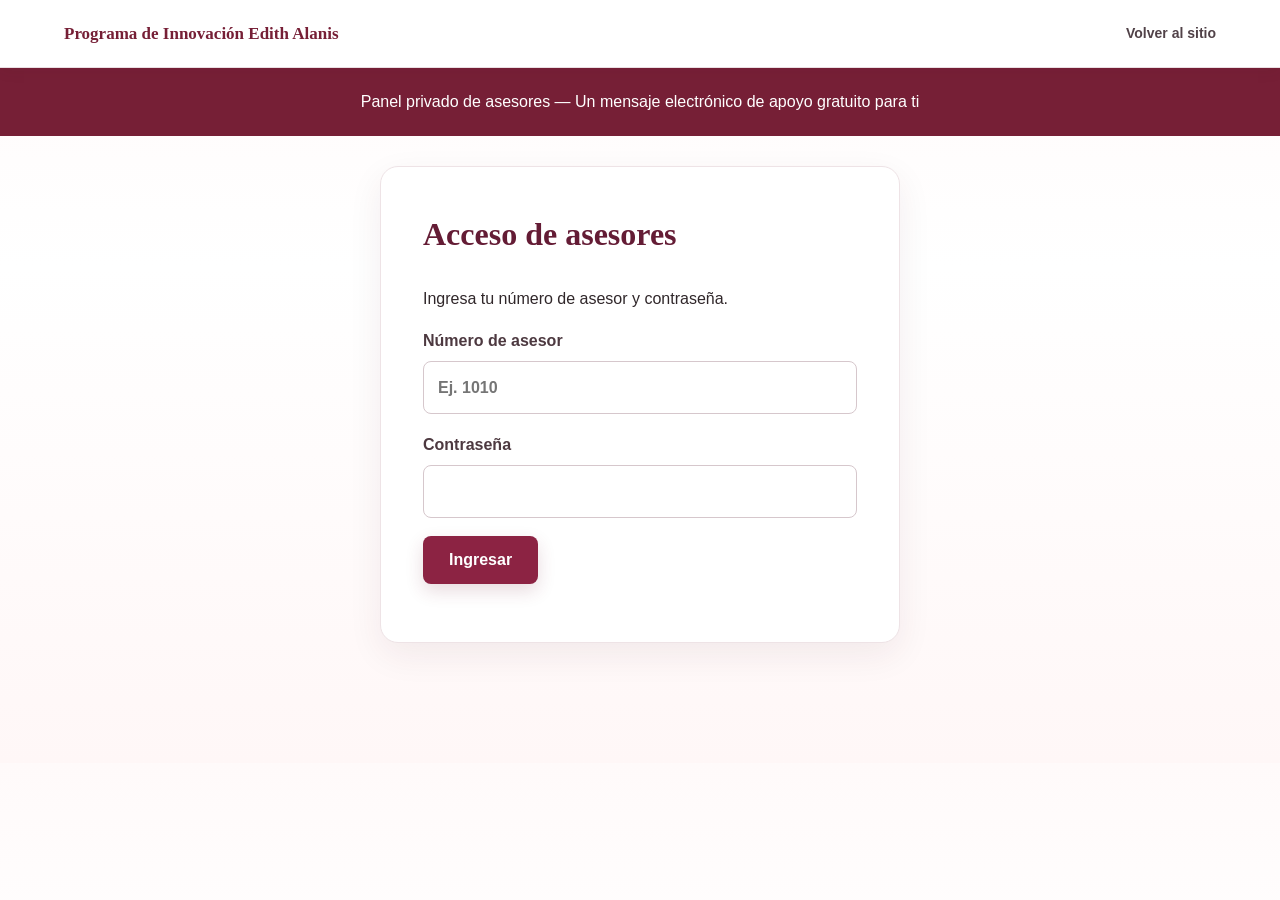
==== asesor.html @ f98d9d00 "Add files via upload" ====
<!doctype html><html lang="es"><head><meta charset="utf-8"><meta name="viewport" content="width=device-width,initial-scale=1"><title>Acceso de asesores | Apoyo Edith Alanis</title><link rel="stylesheet" href="styles.css"><link rel="stylesheet" href="asesor.css"></head><body>
<nav class="topbar"><div class="marca">Programa de Innovación Edith Alanis</div><div class="navlinks"><a href="index.html">Volver al sitio</a></div></nav>
<section class="institucional"><p>Panel privado de asesores — Un mensaje electrónico de apoyo gratuito para ti</p></section>
<main class="panel-wrap">
<section id="loginCard" class="card login-card"><h2>Acceso de asesores</h2><p>Ingresa tu número de asesor y contraseña.</p><form id="loginForm"><label>Número de asesor<input id="loginNumero" inputmode="numeric" required placeholder="Ej. 1010"></label><label>Contraseña<input id="loginPassword" type="password" required></label><button class="btn" type="submit">Ingresar</button><p id="loginEstado"></p></form></section>
<section id="panel" class="hidden"><div class="panel-head card"><div><span class="etiqueta">PANEL PRIVADO</span><h2 id="bienvenida">Asesor</h2><p id="rolTexto"></p></div><button id="logout" class="btn secondary">Cerrar sesión</button></div>
<div id="primerIngreso" class="card hidden"><h2>Configura tu cuenta</h2><p>Por seguridad, cambia tu contraseña inicial y registra cómo deseas recibir tus pagos.</p><form id="setupForm"><div class="grid"><label>Nueva contraseña<input id="newPassword" type="password" minlength="8" required></label><label>Confirmar contraseña<input id="confirmPassword" type="password" minlength="8" required></label></div><div id="paymentFields"></div><button class="btn" type="submit">Guardar y continuar</button><p id="setupEstado"></p></form></div>
<div id="normalPanel" class="hidden"><div class="dashboard-tabs"><button data-tab="mensajes" class="tab active">Mensajes</button><button data-tab="pagos" class="tab">Pagos</button><button data-tab="cuenta" class="tab">Mi cuenta</button><button data-admin-tab="asesores" class="tab admin-only hidden">Administrar asesores</button><button data-admin-tab="solicitudes" class="tab admin-only hidden">Solicitudes para ser asesor</button></div>
<section id="tab-mensajes" class="card tabview"><h2>Mensajes asignados</h2><div id="mensajes"></div></section>
<section id="tab-pagos" class="card tabview hidden"><h2 id="pagosTitulo">Mis pagos</h2><div id="pagos"></div></section>
<section id="tab-cuenta" class="card tabview hidden"><h2>Mi cuenta</h2><form id="passwordForm"><label>Nueva contraseña<input id="passwordNueva" type="password" minlength="8" required></label><button class="btn" type="submit">Cambiar contraseña</button><p id="passwordEstado"></p></form><hr><h3>Datos para recibir pagos</h3><form id="paymentForm"><div id="paymentFields2"></div><button class="btn" type="submit">Guardar datos de pago</button><p id="paymentEstado"></p></form></section>
<section id="tab-asesores" class="card tabview hidden"><h2>Administración de asesores</h2><p>Solo la cuenta 1000 puede ver esta sección.</p><div id="asesoresAdmin"></div></section><section id="tab-solicitudes" class="card tabview hidden"><h2>Solicitudes para ser asesor</h2><p>Revisa las personas interesadas. Al aceptar una solicitud, el sistema asignará el siguiente número de asesor disponible entre 1010 y 1200.</p><div id="solicitudesAsesor"></div></section>
</div></section></main><script src="asesor.js"></script></body></html>
---- styles.css ----
* {
  box-sizing: border-box;
}

html {
  scroll-behavior: smooth;
}

body {
  margin: 0;
  font-family: Arial, Helvetica, sans-serif;
  background:
    linear-gradient(180deg, #fffafa 0%, #fff 35%, #fff7f7 100%);
  color: #30272a;
  line-height: 1.6;
}

a {
  color: inherit;
}

.topbar {
  position: sticky;
  top: 0;
  z-index: 100;
  min-height: 68px;
  padding: 12px 5%;
  background: rgba(255,255,255,.97);
  border-bottom: 1px solid #eadfe2;
  display: flex;
  align-items: center;
  justify-content: space-between;
  gap: 25px;
  box-shadow: 0 3px 15px rgba(70,30,40,.06);
}

.marca {
  font-family: Georgia, serif;
  font-weight: bold;
  color: #761f36;
  font-size: 17px;
}

.navlinks {
  display: flex;
  flex-wrap: wrap;
  gap: 20px;
}

.navlinks a {
  text-decoration: none;
  font-size: 14px;
  font-weight: bold;
  color: #514248;
}

.navlinks a:hover {
  color: #a41e45;
}

.institucional {
  text-align: center;
  padding: 18px 8%;
  background: #761f36;
  color: white;
}

.institucional p {
  max-width: 1050px;
  margin: 3px auto;
}

.institucional a {
  color: white;
  font-weight: bold;
}

.agradecimiento {
  font-size: 14px;
  opacity: .95;
}

.hero {
  max-width: 1250px;
  min-height: 590px;
  margin: auto;
  padding: 65px 6% 50px;
  display: grid;
  grid-template-columns: 1.05fr .95fr;
  align-items: center;
  gap: 50px;
}

.etiqueta,
.encabezado-seccion > span {
  display: inline-block;
  letter-spacing: 2px;
  font-size: 12px;
  font-weight: bold;
  color: #a21d46;
  margin-bottom: 10px;
}

.hero h1 {
  margin: 0 0 18px;
  font-family: Georgia, "Times New Roman", serif;
  font-size: clamp(40px, 5vw, 68px);
  line-height: 1.05;
  color: #4d1830;
}

.hero h2 {
  font-size: 26px;
  margin: 5px 0 15px;
  color: #7e2440;
}

.hero p {
  font-size: 18px;
  max-width: 670px;
}

.hero .principal {
  font-family: Georgia, serif;
  font-size: 22px;
  color: #514146;
}

.hero-imagen img {
  width: 100%;
  max-height: 500px;
  object-fit: contain;
  filter: drop-shadow(0 18px 20px rgba(67,25,36,.16));
}

.btn {
  display: inline-block;
  border: none;
  border-radius: 8px;
  background: #8c2343;
  color: white;
  font-size: 16px;
  font-weight: bold;
  padding: 15px 26px;
  text-decoration: none;
  cursor: pointer;
  transition: .2s;
  box-shadow: 0 7px 18px rgba(110,28,53,.16);
}

.btn:hover {
  transform: translateY(-2px);
  background: #701a35;
}

main {
  max-width: 1150px;
  margin: auto;
  padding: 0 20px 60px;
}

.rosas {
  text-align: center;
  font-size: 25px;
  letter-spacing: 10px;
  margin: 10px 0 25px;
}

.card {
  margin: 30px auto;
  padding: 42px;
  border-radius: 18px;
  background: white;
  border: 1px solid #eee3e6;
  box-shadow: 0 12px 35px rgba(70,35,45,.07);
}

.card h2 {
  font-family: Georgia, serif;
  color: #641c35;
  font-size: 32px;
  margin-top: 0;
}

.presentacion {
  text-align: center;
}

.presentacion > p {
  max-width: 820px;
  margin: 0 auto 35px;
  font-size: 17px;
}

.beneficios {
  display: grid;
  grid-template-columns: repeat(3,1fr);
  gap: 20px;
}

.beneficios > div {
  padding: 25px 18px;
  background: #fff9fa;
  border-radius: 12px;
}

.beneficios span {
  font-size: 35px;
  display: block;
  margin-bottom: 10px;
}

.beneficios strong {
  display: block;
  color: #70203a;
  font-size: 18px;
}

.encabezado-seccion {
  text-align: center;
  margin-bottom: 30px;
}

.encabezado-seccion h2 {
  margin-bottom: 5px;
}

.choices {
  display: grid;
  grid-template-columns: repeat(2,1fr);
  gap: 10px 15px;
  margin-bottom: 35px;
}

.choice {
  display: flex;
  align-items: flex-start;
  gap: 10px;
  min-height: 55px;
  padding: 13px 15px;
  border: 1px solid #eadfe2;
  border-radius: 9px;
  background: #fffafa;
  cursor: pointer;
  transition: .15s;
}

.choice:hover {
  border-color: #bd7589;
  background: #fff4f6;
}

.choice input {
  margin-top: 5px;
}

.grid {
  display: grid;
  grid-template-columns: 1fr 1fr;
  gap: 22px;
}

form label {
  display: block;
  font-weight: bold;
  margin-bottom: 18px;
  color: #4d3940;
}

input,
textarea {
  display: block;
  width: 100%;
  margin-top: 7px;
  padding: 13px 14px;
  border: 1px solid #d6c7cc;
  border-radius: 8px;
  font: inherit;
  color: #30272a;
  background: white;
}

input:focus,
textarea:focus {
  outline: none;
  border-color: #9e2a4c;
  box-shadow: 0 0 0 3px rgba(158,42,76,.09);
}

textarea {
  resize: vertical;
}

.aviso {
  padding: 18px 20px;
  margin: 15px 0 20px;
  background: #fff6e8;
  border-left: 5px solid #d89b37;
  border-radius: 7px;
  color: #5b4630;
}

.acepto {
  display: flex !important;
  align-items: flex-start;
  gap: 10px;
  font-weight: normal !important;
  padding: 15px;
  background: #f8f8f8;
  border-radius: 8px;
}

.acepto input {
  width: auto;
  margin-top: 5px;
}

.btn-enviar {
  width: 100%;
  margin-top: 5px;
  font-size: 18px;
}

#estado {
  margin: 20px 0 0;
  padding: 0;
  font-weight: bold;
  text-align: center;
}

#estado.ok {
  padding: 16px;
  color: #176533;
  background: #ecf8ef;
  border-radius: 8px;
}

#estado.error {
  padding: 16px;
  color: #a32323;
  background: #fff0f0;
  border-radius: 8px;
}

.steps {
  display: grid;
  grid-template-columns: repeat(4,1fr);
  gap: 18px;
}

.steps > div {
  text-align: center;
  padding: 20px 15px;
  border-radius: 12px;
  background: #fff8f9;
}

.steps b {
  display: flex;
  align-items: center;
  justify-content: center;
  width: 45px;
  height: 45px;
  margin: 0 auto 12px;
  border-radius: 50%;
  background: #842341;
  color: white;
  font-size: 20px;
}

.steps strong {
  display: block;
  color: #641c35;
}

.steps p {
  font-size: 14px;
  margin-bottom: 0;
}

.donar {
  text-align: center;
  background: linear-gradient(135deg,#fff 0%,#fff4f6 100%);
  border: 2px solid #f0d6dd;
}

.corazon {
  font-size: 50px;
}

.donar > p {
  max-width: 760px;
  margin-left: auto;
  margin-right: auto;
}

.donacion-aclaracion {
  font-weight: bold;
  color: #75213b;
}

.montos {
  display: flex;
  justify-content: center;
  flex-wrap: wrap;
  gap: 12px;
  margin: 30px 0 20px;
}

.monto {
  border: 2px solid #8c2343;
  background: white;
  color: #8c2343;
  border-radius: 8px;
  padding: 12px 20px;
  font-size: 16px;
  font-weight: bold;
  cursor: pointer;
}

.monto:hover,
.monto.activo {
  background: #8c2343;
  color: white;
}

.otra-cantidad {
  max-width: 400px;
  margin: 20px auto;
}

.otra-cantidad label {
  font-weight: bold;
}

.cantidad-input {
  display: grid;
  grid-template-columns: auto 1fr auto;
  align-items: center;
  gap: 10px;
  margin-top: 7px;
  padding: 0 14px;
  background: white;
  border: 1px solid #d7c7cc;
  border-radius: 8px;
}

.cantidad-input input {
  border: none;
  margin: 0;
  box-shadow: none;
}

.paypal {
  margin-top: 10px;
  min-width: 240px;
}

.donar small {
  display: block;
  margin-top: 15px;
  color: #796b70;
}

.enlaces-grid {
  display: grid;
  grid-template-columns: 1fr 1fr;
  gap: 22px;
}

.enlace-proyecto {
  padding: 28px;
  border-radius: 12px;
  text-decoration: none;
  background: #faf7f8;
  border: 1px solid #eadfe2;
  transition: .2s;
}

.enlace-proyecto:hover {
  transform: translateY(-3px);
  border-color: #a84c68;
}

.enlace-proyecto strong {
  display: block;
  font-family: Georgia, serif;
  color: #681d36;
  font-size: 21px;
  margin-bottom: 12px;
}

.enlace-proyecto span {
  color: #8e2948;
  font-weight: bold;
}

.asesor-card {
  text-align: center;
}

.secondary {
  background: #55505a;
}

footer {
  text-align: center;
  padding: 40px 20px;
  background: #411526;
  color: white;
}

.footer-titulo {
  font-family: Georgia, serif;
  font-size: 20px;
  font-weight: bold;
}

.footer-links {
  display: flex;
  justify-content: center;
  flex-wrap: wrap;
  gap: 12px;
  margin: 15px 0;
}

.footer-links a {
  color: white;
}

.petalo {
  position: fixed;
  top: -50px;
  z-index: 3;
  pointer-events: none;
  animation-name: caer;
  animation-timing-function: linear;
  animation-fill-mode: forwards;
}

@keyframes caer {
  0% {
    transform: translate(0,-30px) rotate(0deg);
    opacity: .8;
  }

  100% {
    transform: translate(var(--x),110vh) rotate(420deg);
    opacity: .1;
  }
}

@media(max-width:850px) {

  .topbar {
    position: relative;
    flex-direction: column;
  }

  .navlinks {
    justify-content: center;
  }

  .hero {
    grid-template-columns: 1fr;
    text-align: center;
    padding-top: 45px;
  }

  .hero p {
    margin-left: auto;
    margin-right: auto;
  }

  .hero-imagen {
    order: -1;
  }

  .hero-imagen img {
    max-height: 350px;
  }

  .choices,
  .grid,
  .beneficios,
  .steps,
  .enlaces-grid {
    grid-template-columns: 1fr;
  }

  .card {
    padding: 28px 20px;
  }

}

@media(max-width:500px) {

  .hero h1 {
    font-size: 40px;
  }

  .hero h2 {
    font-size: 22px;
  }

  .navlinks {
    gap: 10px 15px;
  }

  .rosas {
    letter-spacing: 3px;
  }

}

.reclutamiento-card{text-align:center}.asesor-condiciones{max-width:700px;margin:16px auto;padding:18px;border:1px solid #e3c878;border-radius:14px;background:#fff9e8}.asesor-condiciones strong{font-size:1.1rem;color:#17365d}.asesor-condiciones p{margin:8px 0}
---- asesor.css ----
.panel-wrap{max-width:1180px;margin:30px auto;padding:0 20px 60px}.hidden{display:none!important}.login-card{max-width:520px}.panel-head{display:flex;justify-content:space-between;align-items:center;gap:20px}.secondary{background:#fff;color:#7b2340;border:1px solid #7b2340}.dashboard-tabs{display:flex;gap:8px;flex-wrap:wrap;margin:18px 0}.tab{border:1px solid #d8c7cd;background:#fff;padding:11px 16px;border-radius:8px;cursor:pointer;font-weight:700}.tab.active{background:#7b2340;color:#fff}.case{border:1px solid #eadfe2;border-radius:12px;padding:18px;margin:14px 0;background:#fffafa}.case-head{display:flex;justify-content:space-between;gap:15px;flex-wrap:wrap}.pill{display:inline-block;padding:4px 9px;border-radius:20px;background:#f1e4e8;font-size:12px;font-weight:700}.case textarea{min-height:130px}.table-wrap{overflow:auto}table{width:100%;border-collapse:collapse}th,td{padding:10px;border-bottom:1px solid #eee;text-align:left;vertical-align:top}th{color:#6b1e37}.mini-btn{padding:7px 10px;border:0;border-radius:6px;background:#7b2340;color:#fff;cursor:pointer}.danger{background:#9d2b2b}.paybox{background:#fff8f9;border:1px solid #eadfe2;border-radius:10px;padding:15px;margin:12px 0}.muted{color:#76666b;font-size:13px}hr{border:0;border-top:1px solid #eee;margin:30px 0}@media(max-width:700px){.panel-head{align-items:flex-start;flex-direction:column}.grid{grid-template-columns:1fr}.card{padding:24px 18px}}

.solicitud-asesor{max-width:760px}.solicitud-asesor h1{color:#17365d}.solicitud-asesor textarea{width:100%;padding:12px;border:1px solid #cbd5e1;border-radius:9px;font:inherit}.checkline{display:flex!important;gap:10px;align-items:flex-start}.checkline input{width:auto!important;margin-top:4px}.condiciones-claras{margin:18px 0;padding:18px}.condiciones-claras p{margin:7px 0}
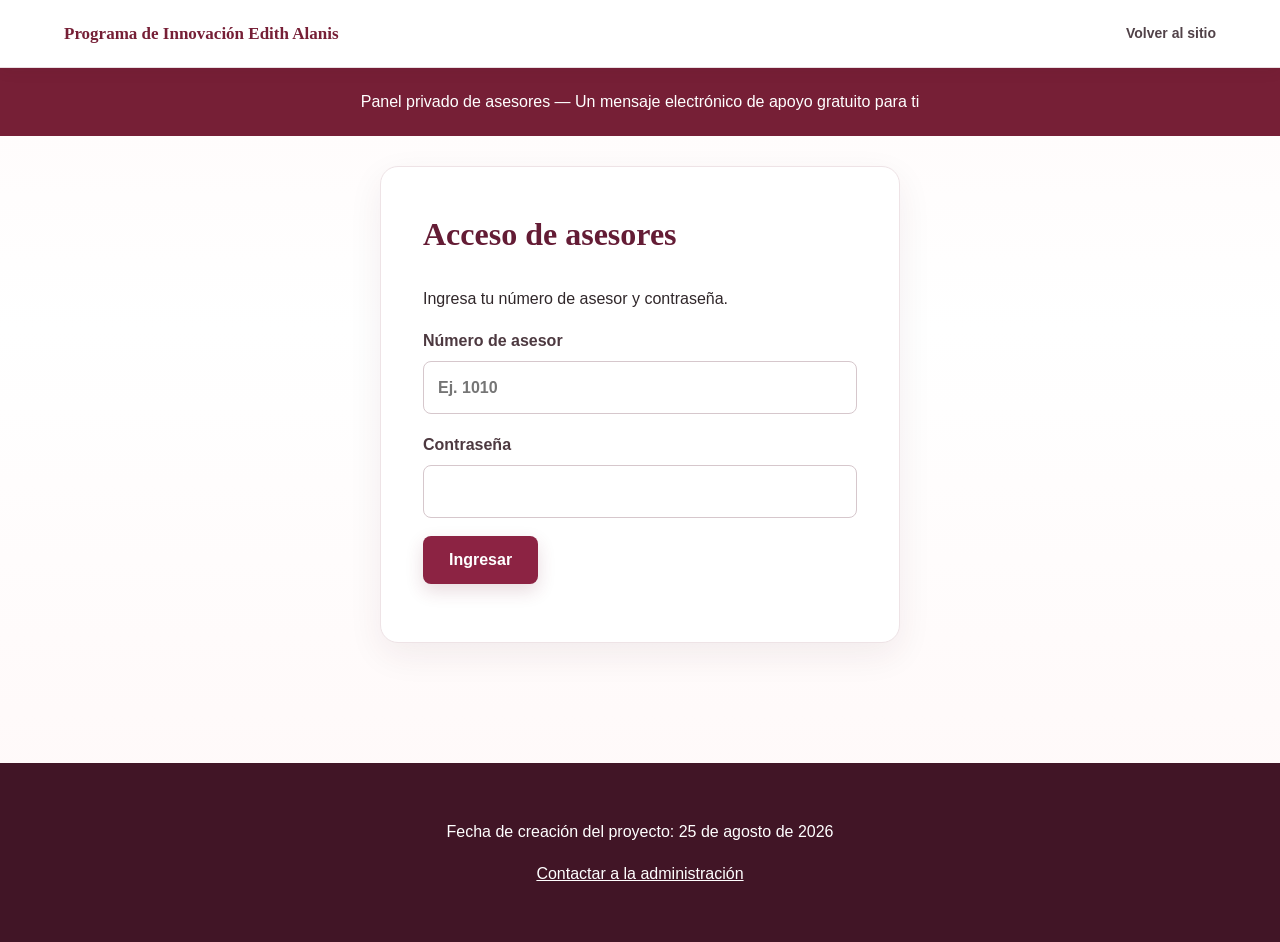
==== commit 55203293: "Add files via upload" ====
--- a/asesor.html
+++ b/asesor.html
@@ -5,9 +5,10 @@
 <section id="loginCard" class="card login-card"><h2>Acceso de asesores</h2><p>Ingresa tu número de asesor y contraseña.</p><form id="loginForm"><label>Número de asesor<input id="loginNumero" inputmode="numeric" required placeholder="Ej. 1010"></label><label>Contraseña<input id="loginPassword" type="password" required></label><button class="btn" type="submit">Ingresar</button><p id="loginEstado"></p></form></section>
 <section id="panel" class="hidden"><div class="panel-head card"><div><span class="etiqueta">PANEL PRIVADO</span><h2 id="bienvenida">Asesor</h2><p id="rolTexto"></p></div><button id="logout" class="btn secondary">Cerrar sesión</button></div>
 <div id="primerIngreso" class="card hidden"><h2>Configura tu cuenta</h2><p>Por seguridad, cambia tu contraseña inicial y registra cómo deseas recibir tus pagos.</p><form id="setupForm"><div class="grid"><label>Nueva contraseña<input id="newPassword" type="password" minlength="8" required></label><label>Confirmar contraseña<input id="confirmPassword" type="password" minlength="8" required></label></div><div id="paymentFields"></div><button class="btn" type="submit">Guardar y continuar</button><p id="setupEstado"></p></form></div>
-<div id="normalPanel" class="hidden"><div class="dashboard-tabs"><button data-tab="mensajes" class="tab active">Mensajes</button><button data-tab="pagos" class="tab">Pagos</button><button data-tab="cuenta" class="tab">Mi cuenta</button><button data-admin-tab="asesores" class="tab admin-only hidden">Administrar asesores</button><button data-admin-tab="solicitudes" class="tab admin-only hidden">Solicitudes para ser asesor</button></div>
+<div id="normalPanel" class="hidden"><div class="dashboard-tabs"><button data-tab="mensajes" class="tab active">Mensajes <span id="pendientesBadge" class="pending-badge hidden">0</span></button><button data-tab="pagos" class="tab">Pagos</button><button data-tab="cuenta" class="tab">Mi cuenta</button><button data-admin-tab="asesores" class="tab admin-only hidden">Administrar asesores</button><button data-admin-tab="solicitudes" class="tab admin-only hidden">Solicitudes para ser asesor</button><button data-admin-tab="todos" class="tab admin-only hidden">Todos los mensajes</button><button data-admin-tab="papelera" class="tab admin-only hidden">Papelera</button><button data-admin-tab="estadisticas" class="tab admin-only hidden">Estadísticas</button></div>
 <section id="tab-mensajes" class="card tabview"><h2>Mensajes asignados</h2><div id="mensajes"></div></section>
 <section id="tab-pagos" class="card tabview hidden"><h2 id="pagosTitulo">Mis pagos</h2><div id="pagos"></div></section>
 <section id="tab-cuenta" class="card tabview hidden"><h2>Mi cuenta</h2><form id="passwordForm"><label>Nueva contraseña<input id="passwordNueva" type="password" minlength="8" required></label><button class="btn" type="submit">Cambiar contraseña</button><p id="passwordEstado"></p></form><hr><h3>Datos para recibir pagos</h3><form id="paymentForm"><div id="paymentFields2"></div><button class="btn" type="submit">Guardar datos de pago</button><p id="paymentEstado"></p></form></section>
 <section id="tab-asesores" class="card tabview hidden"><h2>Administración de asesores</h2><p>Solo la cuenta 1000 puede ver esta sección.</p><div id="asesoresAdmin"></div></section><section id="tab-solicitudes" class="card tabview hidden"><h2>Solicitudes para ser asesor</h2><p>Revisa las personas interesadas. Al aceptar una solicitud, el sistema asignará el siguiente número de asesor disponible entre 1010 y 1200.</p><div id="solicitudesAsesor"></div></section>
-</div></section></main><script src="asesor.js"></script></body></html>+<section id="tab-todos" class="card tabview hidden"><h2>Todos los mensajes</h2><p>Vista exclusiva de la Administradora 1000. Puedes revisar, reasignar, cambiar el estado o enviar mensajes a la Papelera.</p><div id="todosMensajes"></div></section><section id="tab-papelera" class="card tabview hidden"><h2>Papelera</h2><p class="trash-note">Los mensajes enviados aquí pueden restaurarse o eliminarse definitivamente.</p><div id="papeleraMensajes"></div></section><section id="tab-estadisticas" class="card tabview hidden"><h2>Estadísticas</h2><p>Mensajes recibidos por mes y por país.</p><div id="estadisticas"></div></section>
+</div></section></main><footer><p>Fecha de creación del proyecto: 25 de agosto de 2026</p><p><a href="mailto:prosecogdl@gmail.com?subject=Administración%20apoyo.edithalanis.com">Contactar a la administración</a></p></footer><script src="asesor.js"></script></body></html>
--- a/styles.css
+++ b/styles.css
@@ -615,3 +615,6 @@
 }
 
 .reclutamiento-card{text-align:center}.asesor-condiciones{max-width:700px;margin:16px auto;padding:18px;border:1px solid #e3c878;border-radius:14px;background:#fff9e8}.asesor-condiciones strong{font-size:1.1rem;color:#17365d}.asesor-condiciones p{margin:8px 0}
+
+/* Internacionalización, país y administración */
+.lang-control{display:inline-flex;align-items:center;gap:6px;color:#fff;font-weight:700}.lang-control select{padding:7px 9px;border-radius:8px;border:1px solid rgba(255,255,255,.35);background:#fff;color:#411526;font:inherit}.formulario-card select{width:100%;padding:12px;border:1px solid #d7c5cb;border-radius:9px;background:#fff;font:inherit}.admin-contact-card{text-align:center}.creation-date{opacity:.88}.footer-admin{color:white;font-weight:700}.stats-grid{display:grid;grid-template-columns:repeat(4,minmax(0,1fr));gap:12px;margin:14px 0}.stat-card{background:#fff8fa;border:1px solid #eadfe2;border-radius:12px;padding:16px}.stat-card strong{display:block;font-size:1.7rem;color:#6b1e37}.bar-row{display:grid;grid-template-columns:minmax(110px,1fr) 3fr 55px;gap:10px;align-items:center;margin:9px 0}.bar-track{height:12px;background:#eee;border-radius:999px;overflow:hidden}.bar-fill{height:100%;background:#7b2340;border-radius:999px}.admin-actions{display:flex;flex-wrap:wrap;gap:8px;margin-top:10px}.pending-badge{display:inline-block;background:#9d2b2b;color:white;border-radius:999px;padding:3px 9px;font-size:.8rem;margin-left:6px}.filters{display:flex;gap:10px;flex-wrap:wrap;margin:12px 0}.filters select,.filters input{padding:9px;border:1px solid #ddd;border-radius:8px}.trash-note{background:#fff6e8;border:1px solid #eed7a9;padding:12px;border-radius:10px}.danger-outline{background:#fff;color:#9d2b2b;border:1px solid #9d2b2b}.small-muted{font-size:.85rem;color:#74676b}@media(max-width:850px){.stats-grid{grid-template-columns:repeat(2,minmax(0,1fr))}.lang-control{width:100%;justify-content:center}.bar-row{grid-template-columns:100px 1fr 42px}}@media(max-width:500px){.stats-grid{grid-template-columns:1fr}.bar-row{grid-template-columns:85px 1fr 38px}.lang-control select{max-width:180px}}
